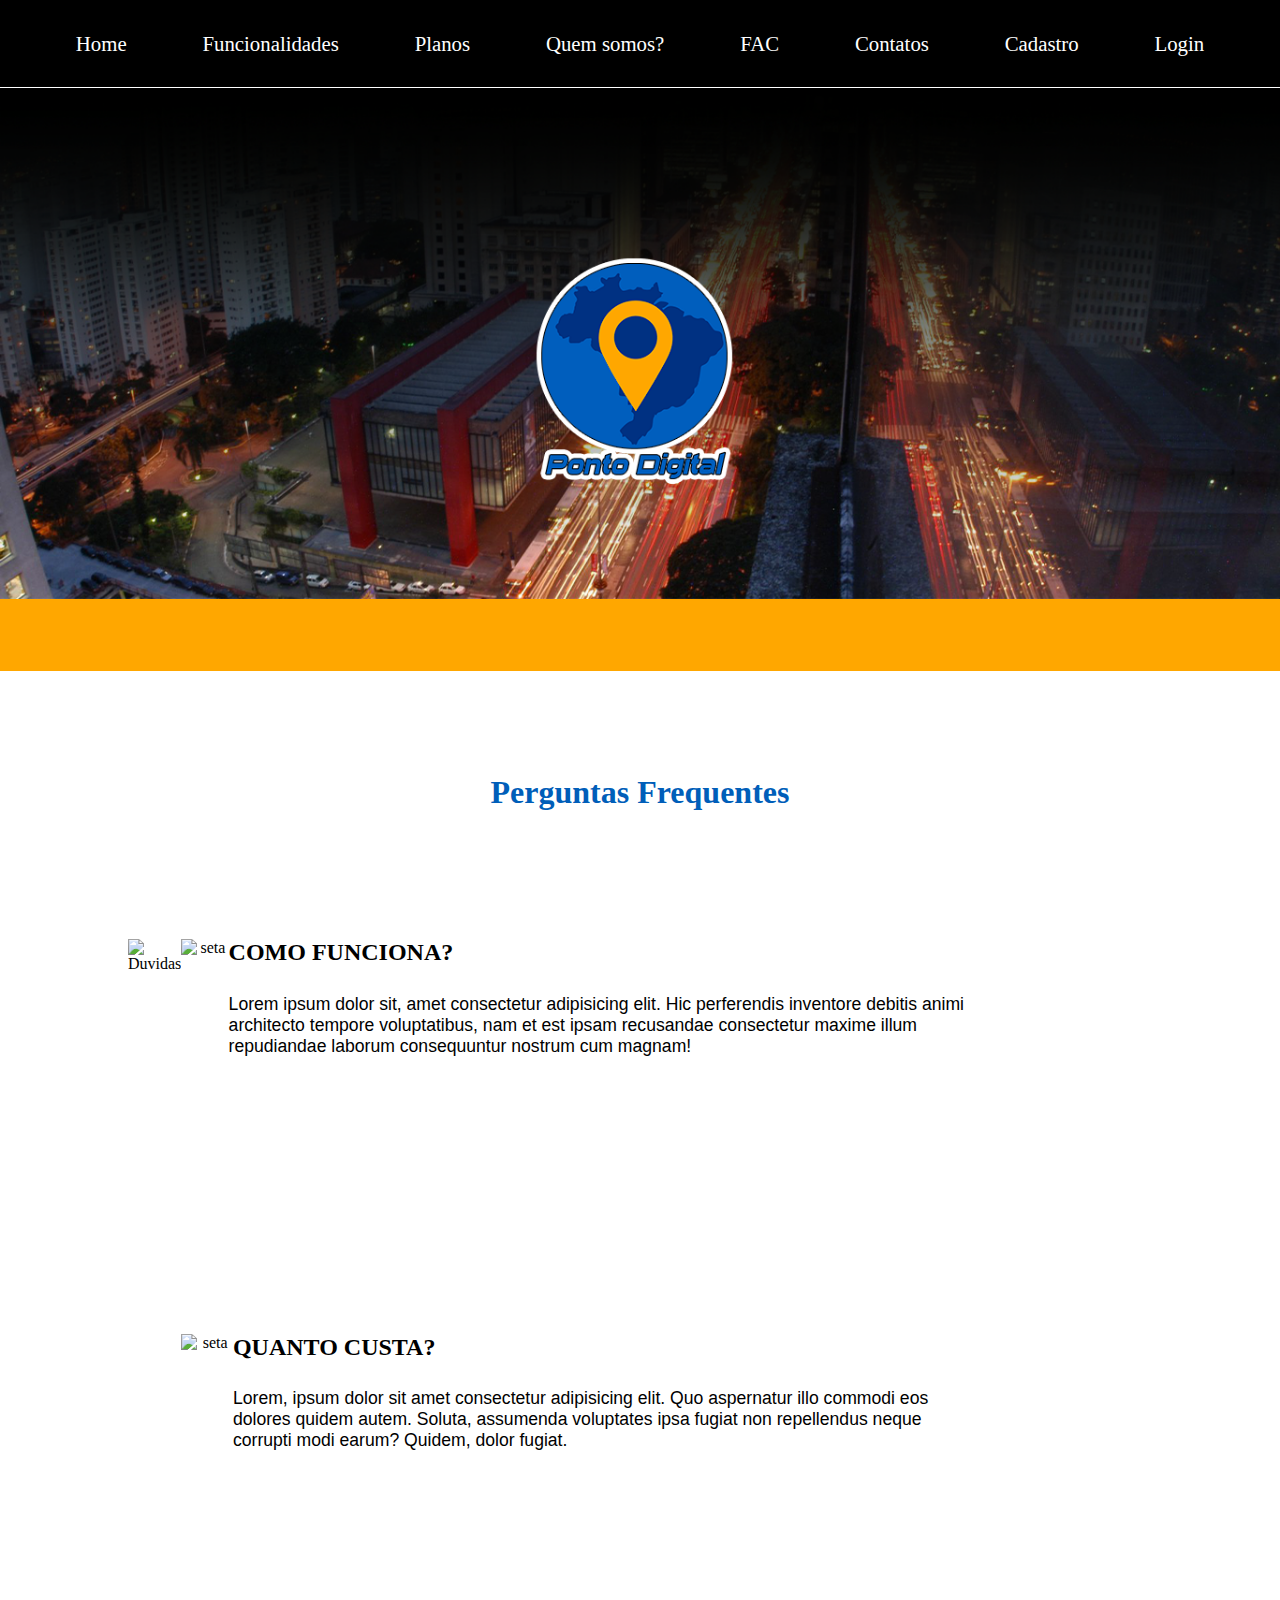
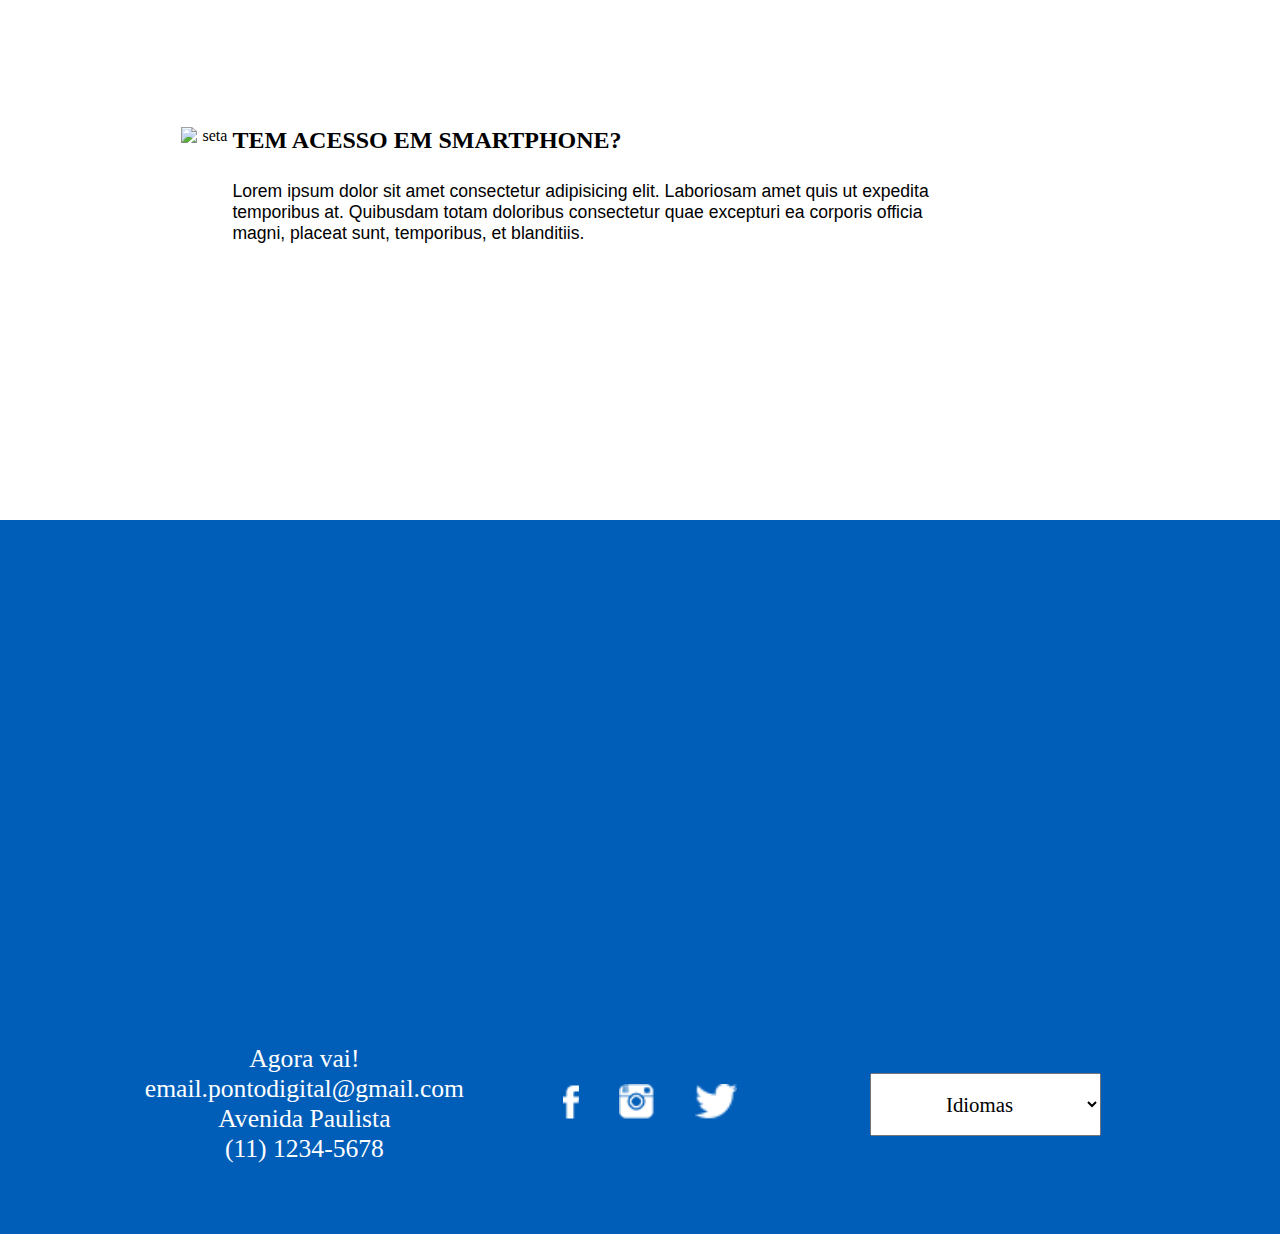
==== perguntas.html @ d8bcf8c6 "10" ====
<!DOCTYPE html>
<html lang="pt-br">
<head>
    <meta charset="UTF-8">
    <meta name="viewport" content="width=device-width, initial-scale=1.0">
    <meta http-equiv="X-UA-Compatible" content="ie=edge">
    <title>Ponto Digital- Perguntas Frequentes</title>
    <link rel="stylesheet" href="perguntas.css">
    <header>
        <nav>
            <ul class="top-menu">
                <li><a href="#">Home</a></li>
                <li><a href="#">Funcionalidades</a></li>
                <li><a href="#">Planos</a></li>
                <li><a href="#">Quem somos?</a></li>
                <li><a href="#">FAC</a></li>
                <li><a href="#">Contatos</a></li>
                <li><a href="#">Cadastro</a></li>
                <li><a href="#">Login</a></li>
            </ul>
        </nav>

        <div id="espa"></div>
        <div id="imag">
            <img src="img/banner ponto digital.png" alt="Avenida Paulista" class="imagem1">
            <img src="img/banner ponto digital - Copia.png" alt="" class="imagem1 w3-animate-top">
            <img src="img/banner ponto digital - Copia (2).png" alt="" class="imagem1">
        </div>
        <p id="logo">Ponto digital</p>
    </header>
</head>
<script>
    var myIndex = 0;
    carousel();
    
    function carousel() {
      var i;
      var x = document.getElementsByClassName("imagem1");
      for (i = 0; i < x.length; i++) {
        x[i].style.display = "none";  
      }
      myIndex++;
      if (myIndex > x.length) {myIndex = 1}    
      x[myIndex-1].style.display = "block";  
      setTimeout(carousel, 5000);   
    }
</script>
<body>
    <h1>Perguntas Frequentes</h1>
    <section id="perguntas">
        <div>
            <img id="foto" src="img/perguntas-png-3.png" alt="Duvidas">  
        </div>
        <div class="bla">
            <div class="qwer">
                <img id="seta" src="img/icon-ios7-arrow-down-128.png" alt="seta">
                    <div>
                    <h2>Como funciona?</h2>
                    <p>Lorem ipsum dolor sit, amet consectetur adipisicing elit. Hic perferendis inventore debitis animi architecto tempore voluptatibus, nam et est ipsam recusandae consectetur maxime illum repudiandae laborum consequuntur nostrum cum magnam!</p>
                </div>
            </div>
            <div class="qwer">
                <img id="seta" src="img/icon-ios7-arrow-down-128.png" alt="seta">
                    <div>
                    <h2>Quanto custa?</h2>
                    <p>Lorem, ipsum dolor sit amet consectetur adipisicing elit. Quo aspernatur illo commodi eos dolores quidem autem. Soluta, assumenda voluptates ipsa fugiat non repellendus neque corrupti modi earum? Quidem, dolor fugiat.</p>
                </div>
            </div>
            <div class="qwer">
                <img id="seta" src="img/icon-ios7-arrow-down-128.png" alt="seta">
                    <div>
                    <h2>Tem acesso em smartphone?</h2>
                    <p>Lorem ipsum dolor sit amet consectetur adipisicing elit. Laboriosam amet quis ut expedita temporibus at. Quibusdam totam doloribus consectetur quae excepturi ea corporis officia magni, placeat sunt, temporibus, et blanditiis.</p>
                </div>
            </div>
        </div>
    </section>
    <footer id="contatos">
        <iframe src="https://www.google.com/maps/embed?pb=!1m18!1m12!1m3!1d3657.0658301189687!2d-46.65298398538392!3d-23.566079067650772!2m3!1f0!2f0!3f0!3m2!1i1024!2i768!4f13.1!3m3!1m2!1s0x94ce59c8da0aa315%3A0xd59f9431f2c9776a!2sAv.+Paulista+-+Bela+Vista%2C+S%C3%A3o+Paulo+-+SP!5e0!3m2!1spt-BR!2sbr!4v1552524439656" width="100%" height="450" frameborder="0" style="border:0" allowfullscreen></iframe>
        <div id="rodape">
            
            <address>
                <p>Agora vai!</p>
                <p>email.pontodigital@gmail.com</p>
                <p>Avenida Paulista</p>
                <p>(11) 1234-5678</p>
            </address>
            
            <div id="oi">
                <a href="https://www.facebook.com/"><img class="face" src="img/ico_facebook.png" alt=""/></a>
                <a href="https://www.instagram.com"><img class="pic" src="img/ico_instagram.png" alt=""/></a>
                <a href="https://twitter.com"><img class="pic" src="img/ico_twitter.png" alt=""/></a>
            </div>
            
            <select id="idiomas">
                <option value="" disabled selected>Idiomas</option>
                <option value="ingles">Inglês</option>
                <option value="espanhol">Espanhol</option>
                <option value="portugues">Português</option>
                <option value="frances">Francês</option>
                <option value="alemao">Alemão</option>
                <option value="japones">Japones</option>
            </select>
            
        </div>
    </footer>
</body>
</html>
---- perguntas.css ----
*{
    margin: 0;
    padding: 0;
    box-sizing: border-box;
    text-decoration: none;
    list-style-type: none;
    text-align: center;
}
.top-menu{
    display: flex;
    justify-content: space-evenly;
    position: fixed;
    padding: 3.5vh 0 3.5vh 0;
    width: 100%;
    background-color: black;
    font-family: 'Sui Generis';
}
.top-menu a{
    color: white;
    font-size: 1.3em
}
.top-menu a:hover{
    color:  #005eb9;
}
#espa{
    height: 9.8vh;
}
.imagem1{
    width: 100%;
    animation: ani 2s linear;
    z-index: 1;
}
#imag{
    background-color: black;

}
      @keyframes ani {
        0% {
          opacity: 0;
        }
        100% {
          opacity: 1;
        }
      }
    
.imagem2{
    width: 100%
}
.imagem3{
    width: 100%
}
#logo{
    width: 100%;
    background: #ffa700;
    color:#ffa700;
    padding: 3vh 0 3vh 15vh;
}
h1{
    font-family: 'Sui Generis';
    font-size: 2em;
    color: #005eb9;
    margin: 8% 0 10% 0;
}
#perguntas{
    display: flex;
    justify-content: space-evenly;
    max-width: 1300px;
    width: 80%;
    margin: 0 auto;
}
#foto{
    height: 25%;
}
.qwer{
    display: flex;
}
#seta{
    width: 10%;
    height: 10%;
    
}
.qwer h2{
    font-size: 1.5em;
    text-transform: uppercase;
    font-family: 'Sui Generis';
    text-align: left;
}
.qwer p{
    font-family: sans-serif;
    font-size: 1.1em;
    text-align: left;
    width: 40%;
    margin: 3% 0 30% 0
}
footer{
    background-color: #005eb9;
}
address{
    font-size: 1.6em;
    color: white;
    font-style: normal;
}
#idiomas{
    height: 7vh;
    width: 20%;
    font-size: 1.3em;
    font-family: 'Sui Generis';
    margin: 3%;
}
#rodape{
    display: flex;
    flex-wrap: wrap;
    justify-content: space-evenly;
    align-items: center;
    padding: 5%
}
#oi img{
    height: 4vh;
    margin: 0 2vh
}
@media screen and (max-width:1300px){
    .qwer p{
        width: 80%;
    }
}
@media screen and (max-width: 1000px){
    .top-menu a{
        font-size: 1em;
    }
    .qwer p{
        width: 80%
    }
}
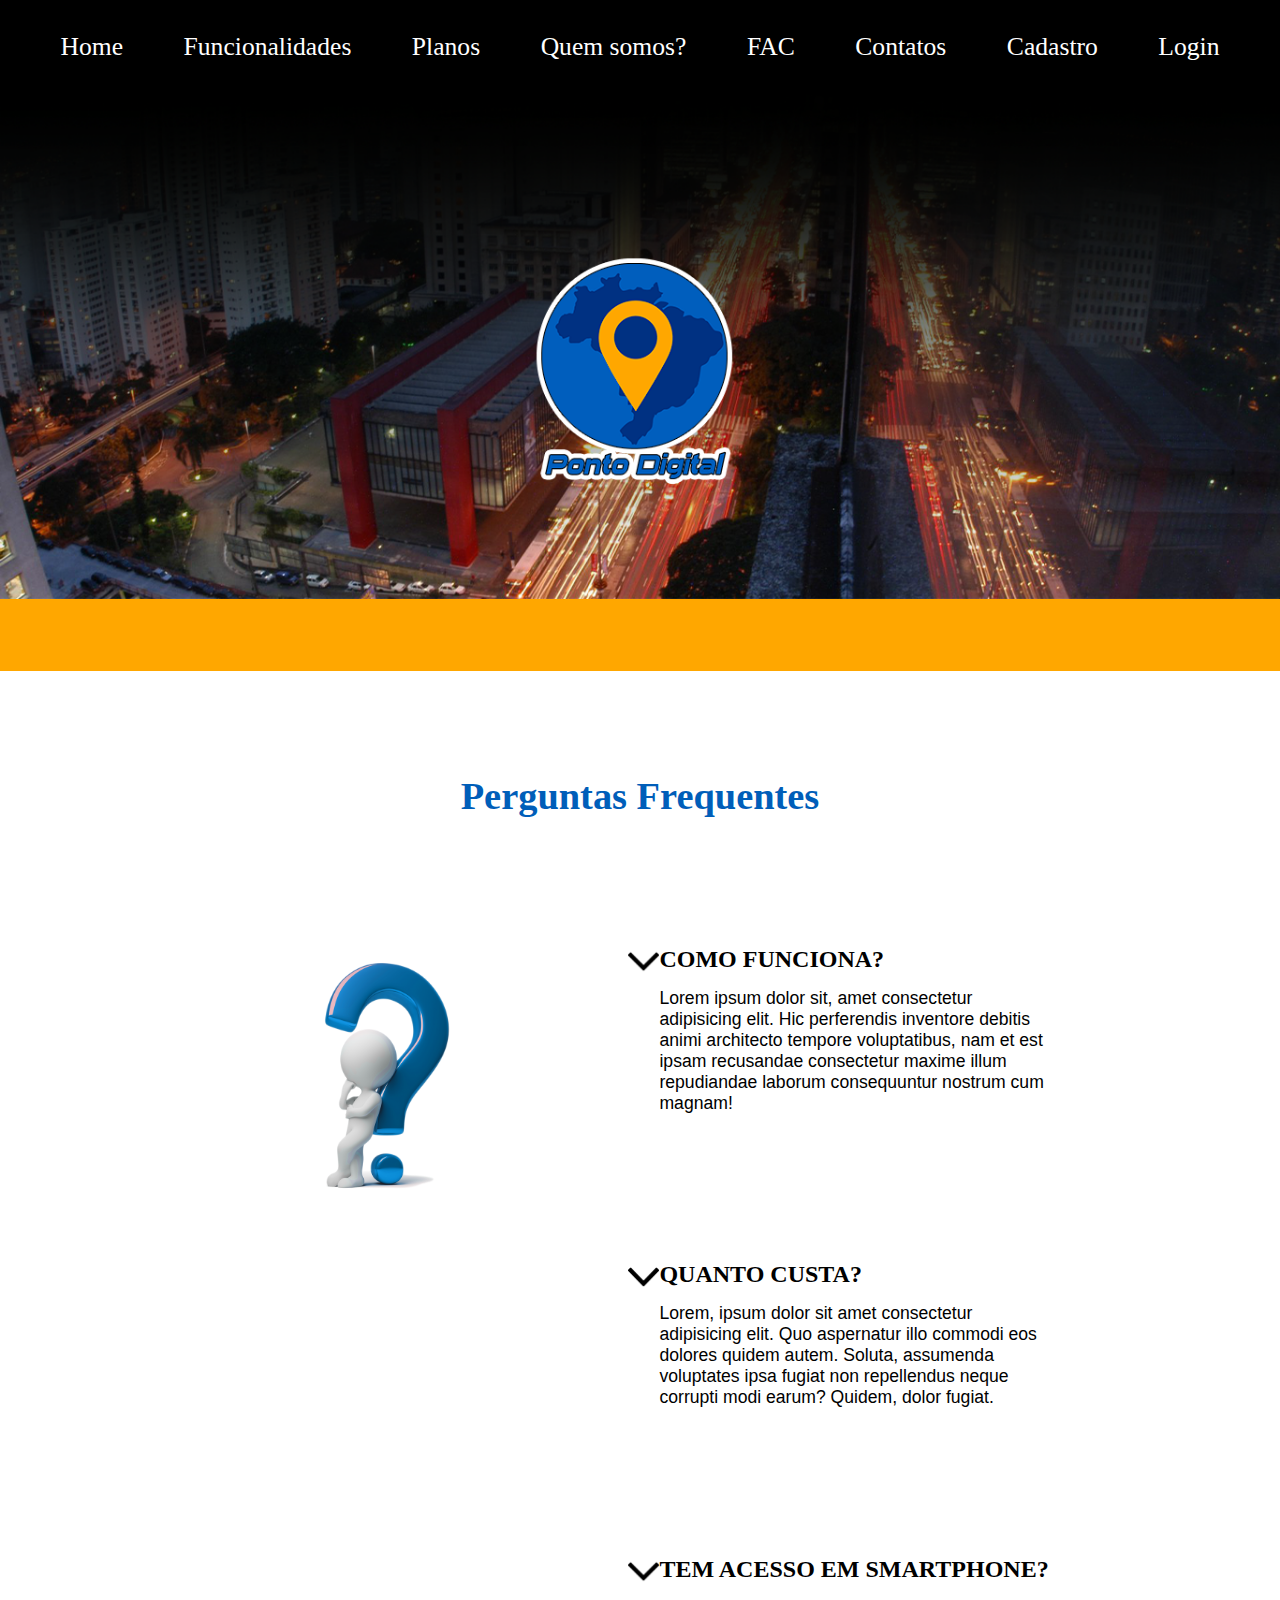
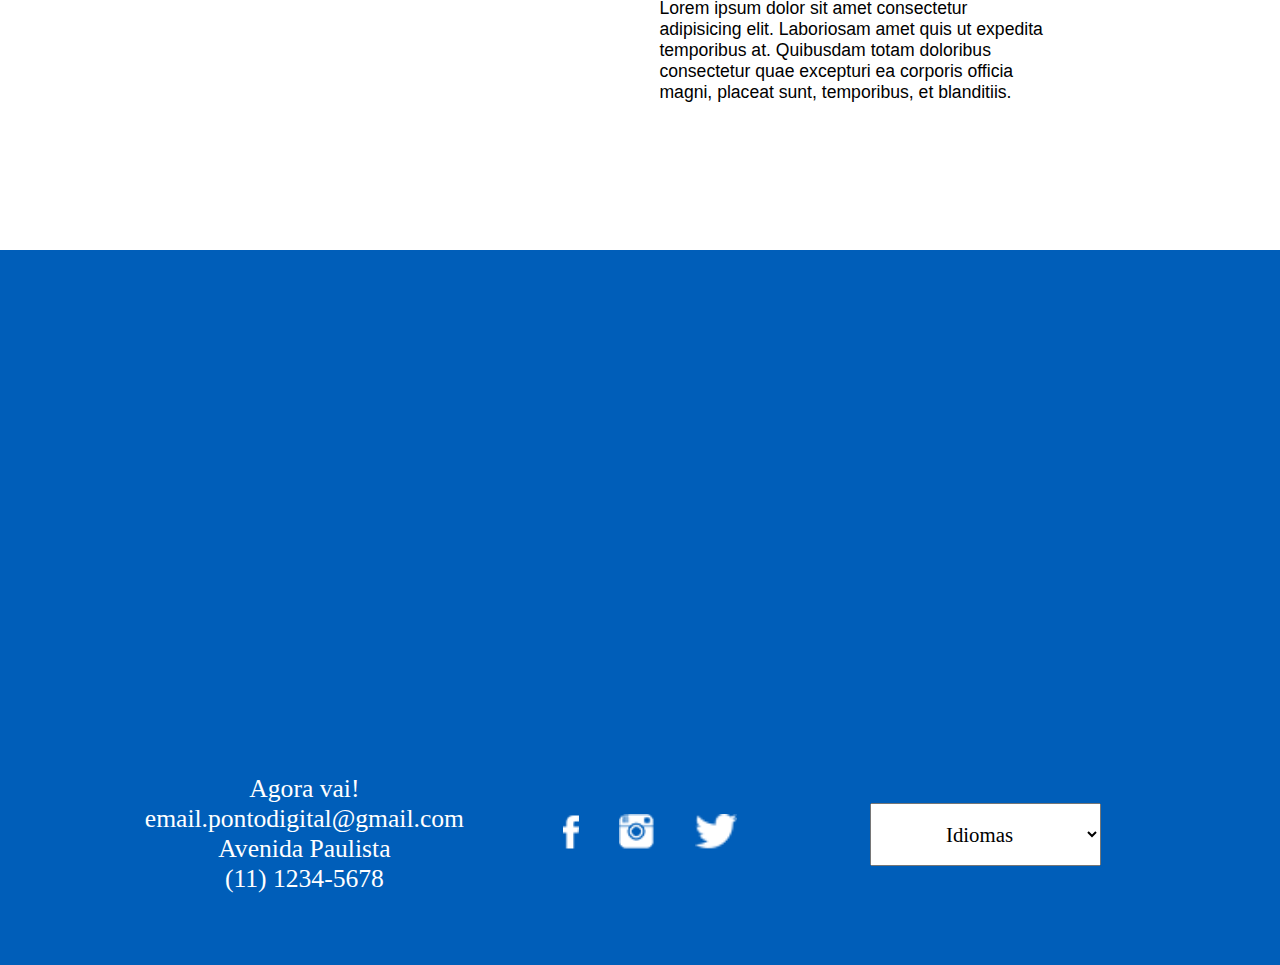
==== commit 5f1ad210: "12" ====
--- a/perguntas.html
+++ b/perguntas.html
@@ -9,7 +9,7 @@
     <header>
         <nav>
             <ul class="top-menu">
-                <li><a href="#">Home</a></li>
+                <li><a href="index.html">Home</a></li>
                 <li><a href="#">Funcionalidades</a></li>
                 <li><a href="#">Planos</a></li>
                 <li><a href="#">Quem somos?</a></li>
@@ -53,21 +53,21 @@
         </div>
         <div class="bla">
             <div class="qwer">
-                <img id="seta" src="img/icon-ios7-arrow-down-128.png" alt="seta">
+                <img id="seta" src="img/iconseta.png" alt="seta">
                     <div>
                     <h2>Como funciona?</h2>
                     <p>Lorem ipsum dolor sit, amet consectetur adipisicing elit. Hic perferendis inventore debitis animi architecto tempore voluptatibus, nam et est ipsam recusandae consectetur maxime illum repudiandae laborum consequuntur nostrum cum magnam!</p>
                 </div>
             </div>
             <div class="qwer">
-                <img id="seta" src="img/icon-ios7-arrow-down-128.png" alt="seta">
+                <img id="seta" src="img/iconseta.png" alt="seta">
                     <div>
                     <h2>Quanto custa?</h2>
                     <p>Lorem, ipsum dolor sit amet consectetur adipisicing elit. Quo aspernatur illo commodi eos dolores quidem autem. Soluta, assumenda voluptates ipsa fugiat non repellendus neque corrupti modi earum? Quidem, dolor fugiat.</p>
                 </div>
             </div>
             <div class="qwer">
-                <img id="seta" src="img/icon-ios7-arrow-down-128.png" alt="seta">
+                <img id="seta" src="img/iconseta.png" alt="seta">
                     <div>
                     <h2>Tem acesso em smartphone?</h2>
                     <p>Lorem ipsum dolor sit amet consectetur adipisicing elit. Laboriosam amet quis ut expedita temporibus at. Quibusdam totam doloribus consectetur quae excepturi ea corporis officia magni, placeat sunt, temporibus, et blanditiis.</p>
--- a/perguntas.css
+++ b/perguntas.css
@@ -17,7 +17,7 @@
 }
 .top-menu a{
     color: white;
-    font-size: 1.3em
+    font-size: 1.6em
 }
 .top-menu a:hover{
     color:  #005eb9;
@@ -57,7 +57,7 @@
 }
 h1{
     font-family: 'Sui Generis';
-    font-size: 2em;
+    font-size: 2.4em;
     color: #005eb9;
     margin: 8% 0 10% 0;
 }
@@ -69,14 +69,14 @@
     margin: 0 auto;
 }
 #foto{
-    height: 25%;
+    height: 30%;
 }
 .qwer{
     display: flex;
 }
 #seta{
-    width: 10%;
-    height: 10%;
+    width: 6%;
+    height: 6%;
     
 }
 .qwer h2{
